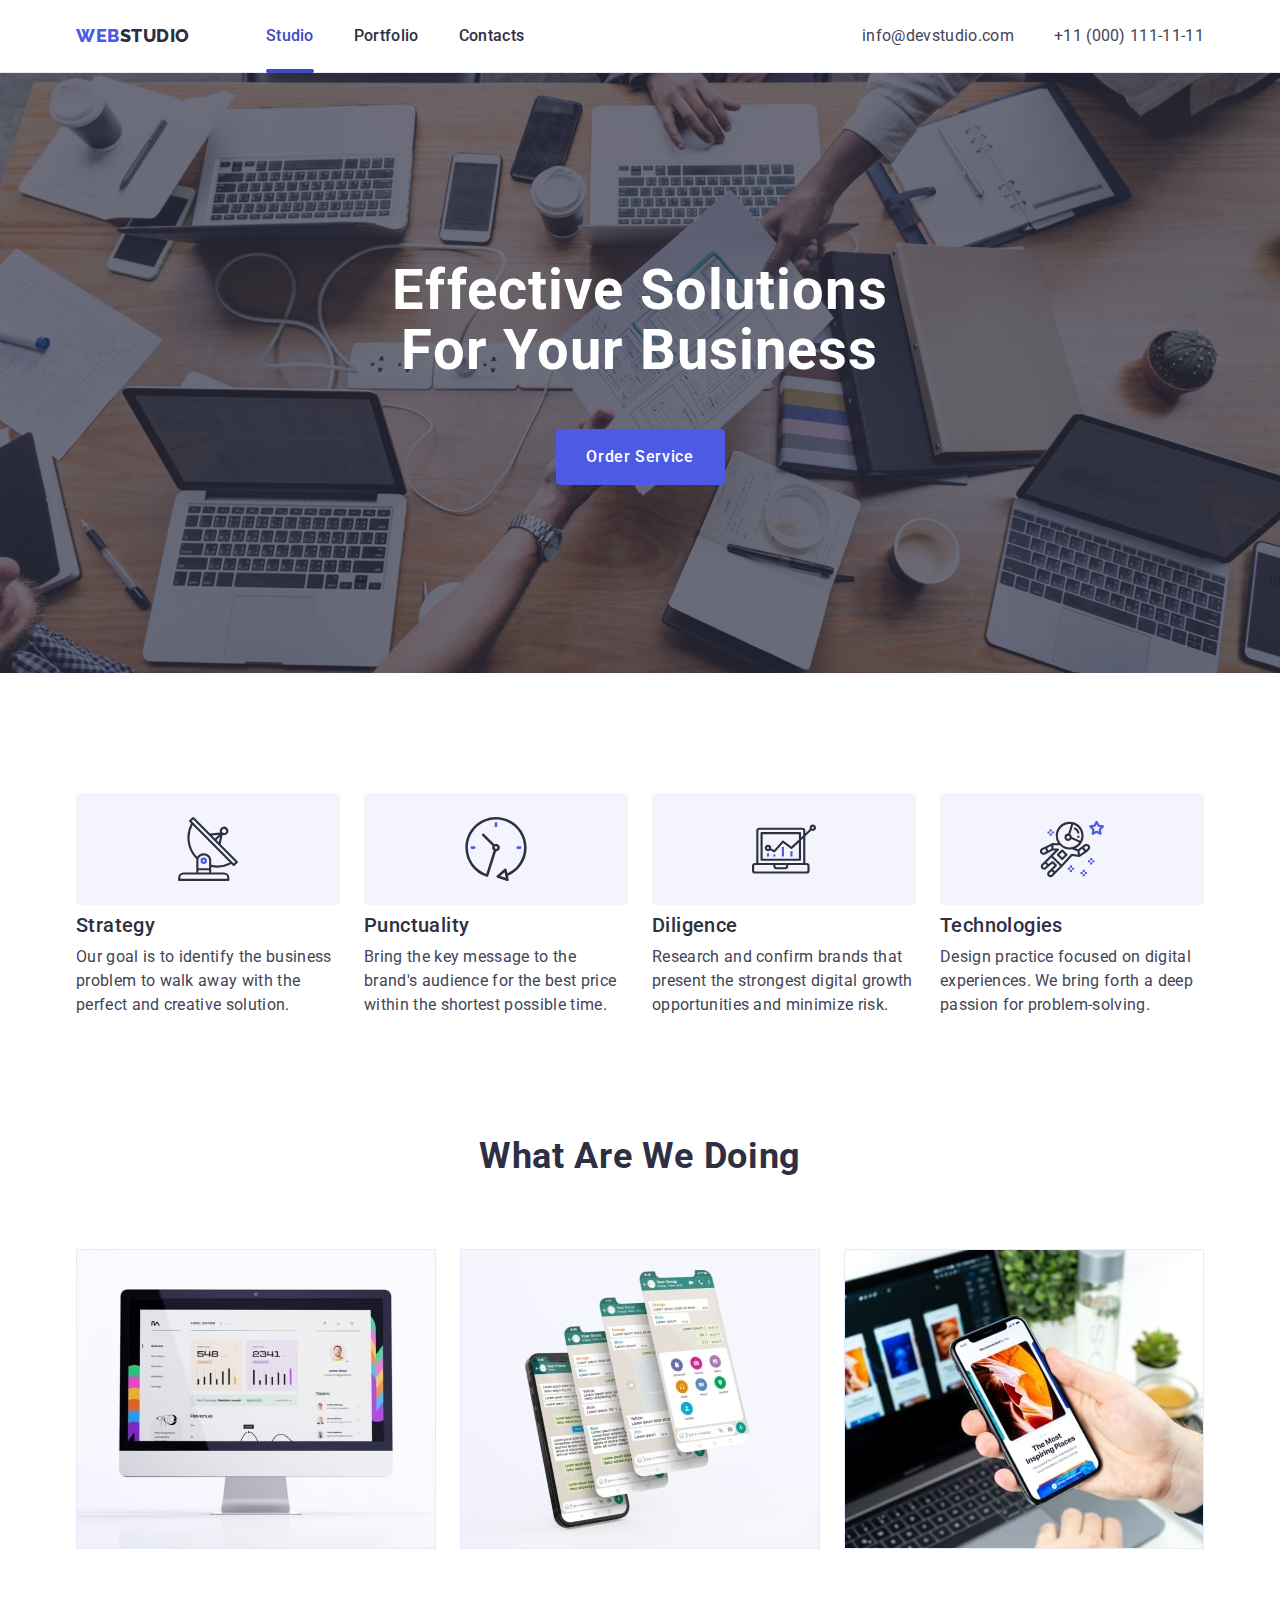
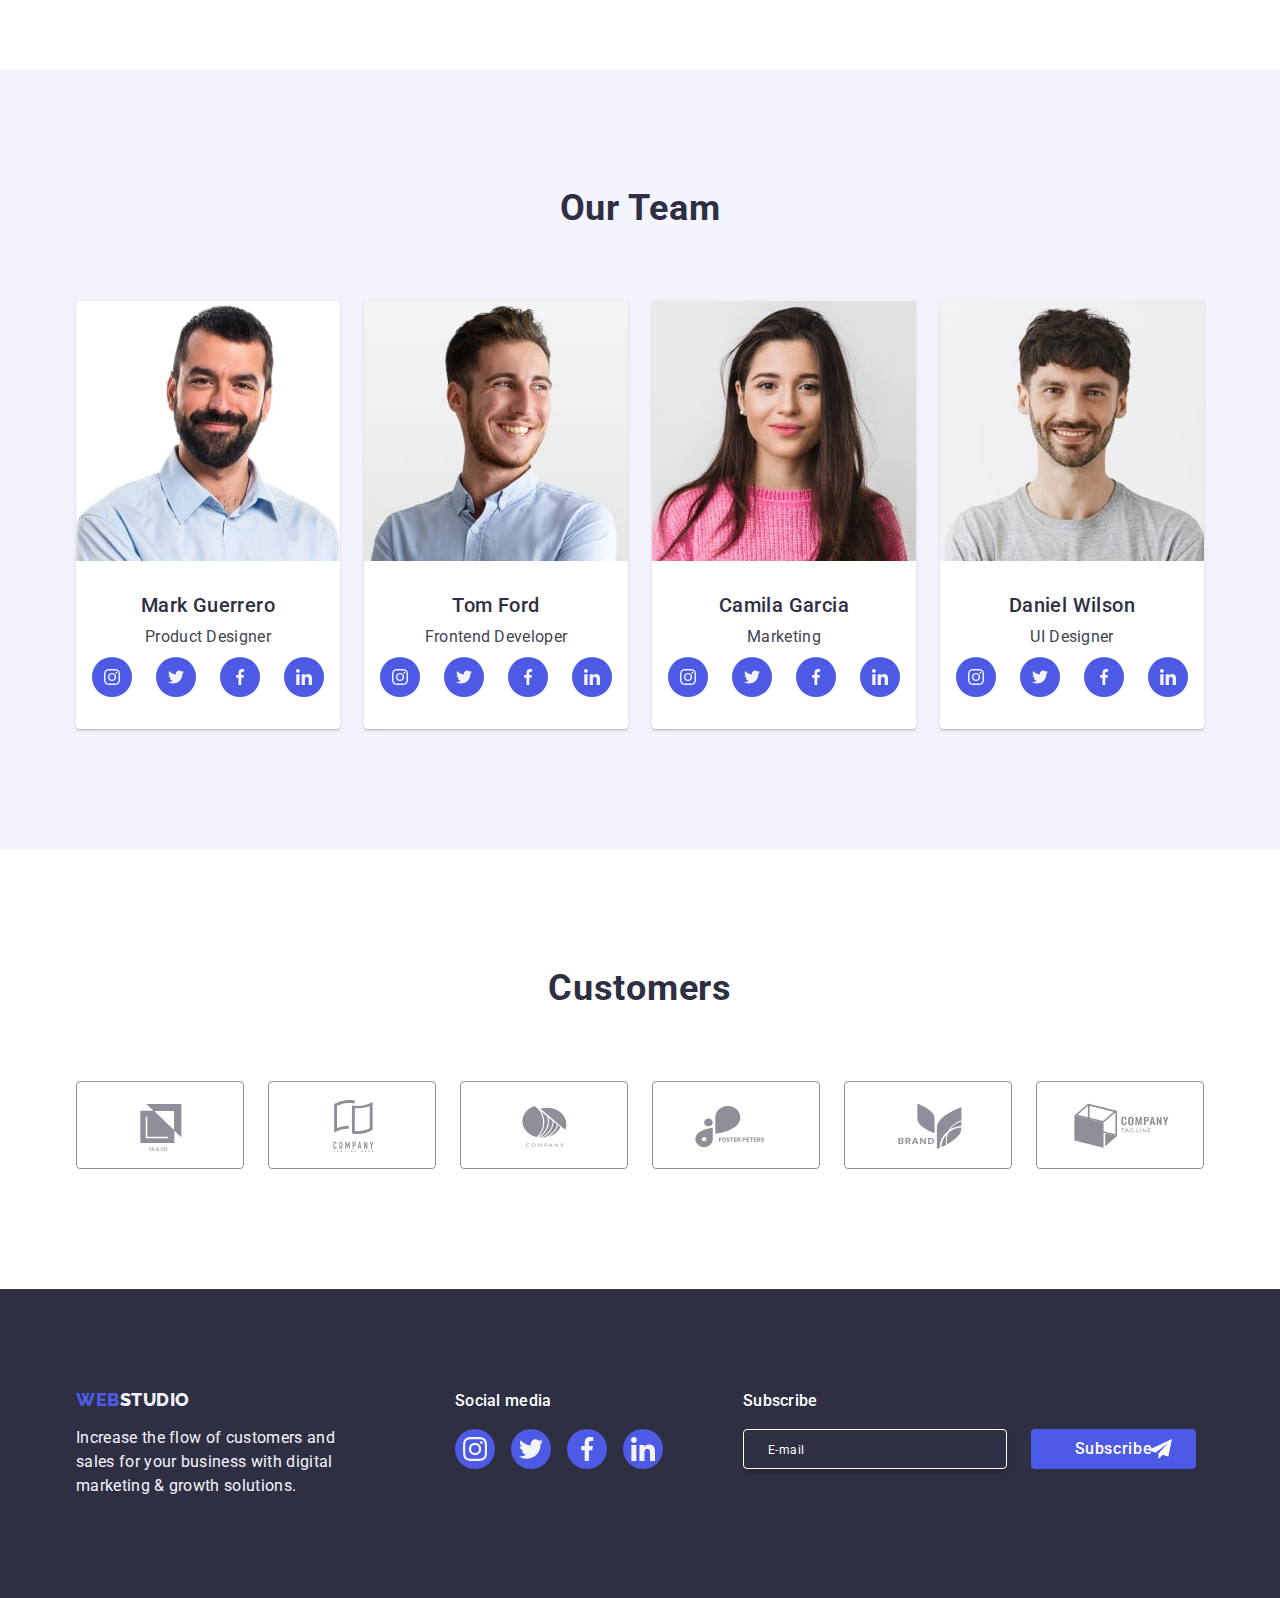
==== index.html @ 4d917d82 "second" ====
<!DOCTYPE html>
<html lang="en">
  <head>
    <meta charset="UTF-8" />
    <meta name="viewport" content="width=device-width, initial-scale=1.0" />
    <title>Document</title>

    <link rel="preconnect" href="https://fonts.googleapis.com" />
    <link rel="preconnect" href="https://fonts.gstatic.com" crossorigin />
    <link
      href="https://fonts.googleapis.com/css2?family=Raleway:wght@700&family=Roboto:wght@400;500;700&display=swap"
      rel="stylesheet"
    />
    <!-- Normalize -->
    <link
      rel="stylesheet"
      href="https://cdn.jsdelivr.net/npm/modern-normalize@2.0.0/modern-normalize.min.css"
    />
    <link rel="stylesheet" href="./css/styles.css" />
  </head>

  <body>
    <header class="header">
      <div class="container direction">
        <nav class="header-navigation">
          <a class="header-logo link" href="./index.html"
            >WEB<span class="syniu">Studio</span></a
          >
          <ul class="header-menu-list list">
            <li class="header-menu-item">
              <a class="active-menu-link link" href="./index.html">Studio</a>
            </li>
            <li class="header-menu-item">
              <a class="header-link link" href="./portfolio.html">Portfolio</a>
            </li>
            <li class="header-menu-item">
              <a class="header-link link" href="">Contacts</a>
            </li>
          </ul>
        </nav>

        <address class="address">
          <ul class="header-soc-list list">
            <li class="header-soc-item">
              <a class="header-soc-link link" href="mailto:info@devstudio.com"
                >info@devstudio.com</a
              >
            </li>
            <li class="header-soc-item">
              <a class="header-soc-link link" href="tel:+110001111111"
                >+11 (000) 111-11-11</a
              >
            </li>
          </ul>
        </address>
      </div>
    </header>

    <main>
      <section class="hero">
        <div class="container">
          <h1 class="hero-title">Effective Solutions for Your Business</h1>
          <button type="button" class="hero-btn" data-modal-open>
            <span class="btn-txt">Order Service</span>
          </button>
        </div>
      </section>

      <section class="project">
        <div class="container">
          <h2 class="visually-hidden">Project</h2>

          <ul class="project-list list">
            <li class="project-item">
              <div class="project-icon-bar">
                <svg class="project-logo" width="64" height="64">
                  <use href="./images/icons.svg#icon-antenna"></use>
                </svg>
              </div>

              <h3 class="project-subtitle">Strategy</h3>
              <p class="project-item-text">
                Our goal is to identify the business problem to walk away with
                the perfect and creative solution.
              </p>
            </li>
            <li class="project-item">
              <div class="project-icon-bar">
                <svg class="project-logo" width="64" height="64">
                  <use href="./images/icons.svg#icon-clock"></use>
                </svg>
              </div>

              <h3 class="project-subtitle">Punctuality</h3>
              <p class="project-item-text">
                Bring the key message to the brand's audience for the best price
                within the shortest possible time.
              </p>
            </li>
            <li class="project-item">
              <div class="project-icon-bar">
                <svg class="project-logo" width="64" height="64">
                  <use href="./images/icons.svg#icon-diagram"></use>
                </svg>
              </div>

              <h3 class="project-subtitle">Diligence</h3>
              <p class="project-item-text">
                Research and confirm brands that present the strongest digital
                growth opportunities and minimize risk.
              </p>
            </li>
            <li class="project-item">
              <div class="project-icon-bar">
                <svg class="project-logo" width="64" height="64">
                  <use href="./images/icons.svg#icon-astronaut"></use>
                </svg>
              </div>

              <h3 class="project-subtitle">Technologies</h3>
              <p class="project-item-text">
                Design practice focused on digital experiences. We bring forth a
                deep passion for problem-solving.
              </p>
            </li>
          </ul>
        </div>
      </section>

      <section class="devices">
        <div class="container">
          <h2 class="dev-title">What are we doing</h2>
          <ul class="dev-list list">
            <li class="dev-photo">
              <img src="./images/computer.jpg" alt="computer" width="360" />
            </li>
            <li class="dev-photo">
              <img
                src="./images/screen-phone.jpg"
                alt="screen-phone"
                width="360"
              />
            </li>
            <li class="dev-photo">
              <img src="./images/phone.jpg" alt="phone" width="360" />
            </li>
          </ul>
        </div>
      </section>

      <section class="team">
        <div class="container">
          <h2 class="team-title">Our Team</h2>
          <ul class="team-list list">
            <li class="team-item">
              <img src="./images/mark.jpg" alt="mark" width="264" />
              <div class="name-job">
                <h3 class="team-subtitle">Mark Guerrero</h3>
                <p class="team-item-text">Product Designer</p>

                <ul class="social-list list">
                  <li class="social-item">
                    <a class="social-link" href="">
                      <svg class="team-icon" width="16" height="16">
                        <use href="./images/icons.svg#icon-instagram"></use>
                      </svg>
                    </a>
                  </li>
                  <li class="social-item">
                    <a class="social-link" href="">
                      <svg class="team-icon" width="16" height="16">
                        <use href="./images/icons.svg#icon-twitter"></use>
                      </svg>
                    </a>
                  </li>
                  <li class="social-item">
                    <a class="social-link" href="">
                      <svg class="team-icon" width="16" height="16">
                        <use href="./images/icons.svg#icon-facebook"></use>
                      </svg>
                    </a>
                  </li>
                  <li class="social-item">
                    <a class="social-link" href="">
                      <svg class="team-icon" width="16" height="16">
                        <use href="./images/icons.svg#icon-linkedin"></use>
                      </svg>
                    </a>
                  </li>
                </ul>
              </div>
            </li>
            <li class="team-item">
              <img src="./images/tom.jpg" alt="tom" width="264" />
              <div class="name-job">
                <h3 class="team-subtitle">Tom Ford</h3>
                <p class="team-item-text">Frontend Developer</p>

                <ul class="social-list list">
                  <li class="social-item">
                    <a class="social-link" href="">
                      <svg class="team-icon" width="16" height="16">
                        <use href="./images/icons.svg#icon-instagram"></use>
                      </svg>
                    </a>
                  </li>
                  <li class="social-item">
                    <a class="social-link" href="">
                      <svg class="team-icon" width="16" height="16">
                        <use href="./images/icons.svg#icon-twitter"></use>
                      </svg>
                    </a>
                  </li>
                  <li class="social-item">
                    <a class="social-link" href="">
                      <svg class="team-icon" width="16" height="16">
                        <use href="./images/icons.svg#icon-facebook"></use>
                      </svg>
                    </a>
                  </li>
                  <li class="social-item">
                    <a class="social-link" href="">
                      <svg class="team-icon" width="16" height="16">
                        <use href="./images/icons.svg#icon-linkedin"></use>
                      </svg>
                    </a>
                  </li>
                </ul>
              </div>
            </li>
            <li class="team-item">
              <img src="./images/camila.jpg" alt="camila" width="264" />
              <div class="name-job">
                <h3 class="team-subtitle">Camila Garcia</h3>
                <p class="team-item-text">Marketing</p>

                <ul class="social-list list">
                  <li class="social-item">
                    <a class="social-link" href="">
                      <svg class="team-icon" width="16" height="16">
                        <use href="./images/icons.svg#icon-instagram"></use>
                      </svg>
                    </a>
                  </li>
                  <li class="social-item">
                    <a class="social-link" href="">
                      <svg class="team-icon" width="16" height="16">
                        <use href="./images/icons.svg#icon-twitter"></use>
                      </svg>
                    </a>
                  </li>
                  <li class="social-item">
                    <a class="social-link" href="">
                      <svg class="team-icon" width="16" height="16">
                        <use href="./images/icons.svg#icon-facebook"></use>
                      </svg>
                    </a>
                  </li>
                  <li class="social-item">
                    <a class="social-link" href="">
                      <svg class="team-icon" width="16" height="16">
                        <use href="./images/icons.svg#icon-linkedin"></use>
                      </svg>
                    </a>
                  </li>
                </ul>
              </div>
            </li>
            <li class="team-item">
              <img src="./images/daniel.jpg" alt="daniel" width="264" />
              <div class="name-job">
                <h3 class="team-subtitle">Daniel Wilson</h3>
                <p class="team-item-text">UI Designer</p>

                <ul class="social-list list">
                  <li class="social-item">
                    <a class="social-link" href="">
                      <svg class="team-icon" width="16" height="16">
                        <use href="./images/icons.svg#icon-instagram"></use>
                      </svg>
                    </a>
                  </li>
                  <li class="social-item">
                    <a class="social-link" href="">
                      <svg class="team-icon" width="16" height="16">
                        <use href="./images/icons.svg#icon-twitter"></use>
                      </svg>
                    </a>
                  </li>
                  <li class="social-item">
                    <a class="social-link" href="">
                      <svg class="team-icon" width="16" height="16">
                        <use href="./images/icons.svg#icon-facebook"></use>
                      </svg>
                    </a>
                  </li>
                  <li class="social-item">
                    <a class="social-link" href="">
                      <svg class="team-icon" width="16" height="16">
                        <use href="./images/icons.svg#icon-linkedin"></use>
                      </svg>
                    </a>
                  </li>
                </ul>
              </div>
            </li>
          </ul>
        </div>
      </section>

      <section class="customers">
        <div class="container">
          <h2 class="customer-title">Customers</h2>
          <ul class="customer-list list">
            <li class="customer-item">
              <a class="customer-link" href="">
                <svg class="cutomer-icon" width="104" height="56">
                  <use href="./images/icons.svg#icon-Logo"></use>
                </svg>
              </a>
            </li>
            <li class="customer-item">
              <a class="customer-link" href="">
                <svg class="cutomer-icon" width="104" height="56">
                  <use href="./images/icons.svg#icon-Logo-1"></use>
                </svg>
              </a>
            </li>
            <li class="customer-item">
              <a class="customer-link" href="">
                <svg class="cutomer-icon" width="104" height="56">
                  <use href="./images/icons.svg#icon-Logo-2"></use>
                </svg>
              </a>
            </li>
            <li class="customer-item">
              <a class="customer-link" href="">
                <svg class="cutomer-icon" width="104" height="56">
                  <use href="./images/icons.svg#icon-Logo-3"></use>
                </svg>
              </a>
            </li>
            <li class="customer-item">
              <a class="customer-link" href="">
                <svg class="cutomer-icon" width="104" height="56">
                  <use href="./images/icons.svg#icon-Logo-4"></use>
                </svg>
              </a>
            </li>
            <li class="customer-item">
              <a class="customer-link" href="">
                <svg class="cutomer-icon" width="104" height="56">
                  <use href="./images/icons.svg#icon-Logo-5"></use>
                </svg>
              </a>
            </li>
          </ul>
        </div>
      </section>
    </main>

    <footer class="footer">
      <div class="container footer-container">
        <div class="footer-logo-container">
          <a class="footer-logo link" href="./portfolio.html">
            WEB<span class="syniu-dva">Studio</span></a
          >
          <p class="footer-text">
            Increase the flow of customers and <br />
            sales for your business with digital <br />
            marketing & growth solutions.
          </p>
        </div>

        <div class="footer-social-container">
          <p class="social-txt">Social media</p>
          <ul class="footer-social list">
            <li class="social-item">
              <a class="footer-social-link" href="">
                <svg class="team-icon" width="24" height="24">
                  <use href="./images/icons.svg#icon-instagram"></use>
                </svg>
              </a>
            </li>
            <li class="social-item">
              <a class="footer-social-link" href="">
                <svg class="team-icon" width="24" height="24">
                  <use href="./images/icons.svg#icon-twitter"></use>
                </svg>
              </a>
            </li>
            <li class="social-item">
              <a class="footer-social-link" href="">
                <svg class="team-icon" width="24" height="24">
                  <use href="./images/icons.svg#icon-facebook"></use>
                </svg>
              </a>
            </li>
            <li class="social-item">
              <a class="footer-social-link" href="">
                <svg class="team-icon" width="24" height="24">
                  <use href="./images/icons.svg#icon-linkedin"></use>
                </svg>
              </a>
            </li>
          </ul>
        </div>

        <div class="footer-form-container">
          <p class="social-txt">Subscribe</p>
          <form class="footer-form">
            <label class="footer-label" aria-label="footer-email-input">
              <input
                class="footer-input"
                type="email"
                name="footer-email"
                placeholder="E-mail"
              />
            </label>
            <div class="footer-button-area">
              <button class="footer-input-btn btn" type="submit">
                Subscribe
              </button>
              <svg class="footer-input-icon" width="24" height="24">
                <use href="./images/icons.svg#icon-message"></use>
              </svg>
            </div>
          </form>
        </div>
      </div>
    </footer>

    <div class="modal-container is-hidden" data-modal>
      <div class="modal-window">
        <p class="modal-title">Leave your contacts and we will call you back</p>

        <form class="modal-form" action="">
          <label class="modal-label" for="user-name">Name</label>
          <div class="modal-input-wrap">
            <input
              type="text"
              name="user-name"
              class="modal-input"
              id="user-name"
              required
            />
            <svg class="modal-input-icon" width="18" height="18">
              <use href="./images/icons.svg#icon-person-input"></use>
            </svg>
          </div>
          <label class="modal-label" for="user-phone">Phone</label>
          <div class="modal-input-wrap">
            <input
              type="tel"
              name="user-phone"
              class="modal-input"
              id="user-phone"
              required
            />
            <svg class="modal-input-icon" width="18" height="18">
              <use href="./images/icons.svg#icon-phone-input"></use>
            </svg>
          </div>
          <label class="modal-label" for="user-email">Email</label>
          <div class="modal-input-wrap">
            <input
              type="email"
              name="user-email"
              class="modal-input"
              id="user-email"
              required
            />
            <svg class="modal-input-icon" width="18" height="18">
              <use href="./images/icons.svg#icon-email-input"></use>
            </svg>
          </div>
          <label class="modal-label" for="user-comment">Comment</label>
          <textarea
            class="modal-txtarea"
            name="user-comment"
            id="user-comment"
            placeholder="Text input"
          ></textarea>

          <div class="modal-div">
            <input
              class="modal-check visually-hidden"
              type="checkbox"
              id="policy"
              name="policy"
              value="true"
            />
            <label class="modal-check-txt" for="policy">
              <span>
                <svg class="check-icon" width="10" height="8">
                  <use href="./images/icons.svg#icon-check"></use>
                </svg>
              </span>
              I accept the terms and conditions of the
              <a class="modal-check-link" href="">Privacy Policy</a></label
            >
          </div>
          <button type="submit" class="form-btn">Send</button>
        </form>

        <button class="modal-button" type="button" data-modal-close>
          <svg class="modal-svg" width="8" height="8">
            <use href="./images/icons.svg#icon-close-black"></use>
          </svg>
        </button>
      </div>
    </div>

    <script src="./js/modal.js"></script>
  </body>
</html>
---- css/styles.css ----
/**
  |============================
  | Variables
  |============================
*/
:root {
    /* Fonts */
    --primary-font: 'Raleway', sans-serif;
    --secondary-font: 'Roboto', sans-serif;
    /* Colors */

    /* --main-cl-60: rgba(17, 17, 17, 0.6);
    --main-cl-70: rgba(17, 17, 17, 0.7);
    --white-cl-70: rgba(255, 255, 255, 0.7); */

    --main-cl: #434455;
    --white-cl: #FFFFFF;
    --white-cl-dark: #F4F4FD;
    --border-cl: #e7e9fc;
    --blue-cl: #404BBF;
    --blue-cl-light: #4d5ae5;
    --gray-cl: #2e2f42;
}

/* ------------RESET------------- */

body {
    font-family: var(--primary-font);
    font-family: var(--secondary-font);
    color: var(--main-cl);
    background-color: var(--light-cl);
}

button {
    /* font-family: inherit; */
    cursor: pointer;
}

.btn {
    color: var(--white-cl);
    background-color: var(--blue-cl-light);
    transition: color 300ms linear, background-color 300ms linear;
}

.btn:hover,
.btn:focus {
    color: var(--blue-cl-light);
    background-color: var(--white-cl);
}

img {
    display: block;
}

footer {
    display: block;
}

.link {
    text-decoration: none;
    color: currentColor;
}

.list {
    list-style-type: none;
}

.visually-hidden {
    position: absolute;
    width: 1px;
    height: 1px;
    margin: -1px;
    border: 0;
    padding: 0;

    white-space: nowrap;
    clip-path: inset(100%);
    clip: rect(0 0 0 0);
    overflow: hidden;
}

h1,
h2,
h3,
h4,
h5,
h6,
p {
    margin-top: 0;
    margin-bottom: 0;
}

ul,
ol {
    padding-left: 0;
    margin-top: 0;
    margin-bottom: 0;
}

/* ------------RESET END------------- */

/* ==============
COMPONENT STYLES
   ============== */

.container {
    width: 1158px;
    padding: 0 15px;
    margin: 0 auto;
}

.direction {
    display: flex;
    justify-content: space-between;
}

/* ------------HEADER------------- */

.header {
    border-bottom: 1px solid var(--border-cl);
    box-shadow: 0px 2px 1px rgba(46, 47, 66, 0.08),
        0px 1px 1px rgba(46, 47, 66, 0.16),
        0px 1px 6px rgba(46, 47, 66, 0.08);
}

.header-navigation {
    display: flex;
    align-items: center;
}

.header-logo {
    font-family: "Raleway", sans-serif;
    color: var(--blue-cl-light);
    font-size: 18px;
    font-weight: 800;
    line-height: 1.17;
    text-transform: uppercase;
    letter-spacing: 0.03em;
    margin-right: 76px;
}

.header-menu-list {
    display: flex;
    gap: 40px;
}

.header-soc-list {
    display: flex;
    gap: 40px;
}

.header-menu-item {
    display: flex;
}

.syniu {
    color: var(--gray-cl);
}

.header-link {
    color: var(--gray-cl);
    font-size: 16px;
    font-weight: 500;
    line-height: 150%;
    /* 24/16 */
    letter-spacing: 0.02em;
}

.header-soc-link {
    color: var(--main-cl);
    font-size: 16px;
    font-weight: 400;
    line-height: 150%;
    /* 24/16 */
    letter-spacing: 0.02em;
    color: 250ms cubic-bezier(0.4, 0, 0.2, 1);
}

.header-link:first-child {
    color: var(--gray-cl);
    font-size: 16px;
    font-weight: 500;
    line-height: 150%;
    /* 24/16 */
    letter-spacing: 0.02em;
    padding: 24px 0;
    transition: color 250ms cubic-bezier(0.4, 0, 0.2, 1);
}

.header-soc-link:first-child {
    display: block;
    color: var(--main-cl);
    font-size: 16px;
    font-weight: 400;
    line-height: 150%;
    /* 24/16 */
    letter-spacing: 0.02em;
    padding: 24px 0;
    transition: color 250ms cubic-bezier(0.4, 0, 0.2, 1);
}

.header-soc-link:first-child:hover {
    color: var(--blue-cl);
}

.header-soc-link:first-child:focus {
    color: var(--blue-cl);
}

.header-link:first-child:hover {
    color: var(--blue-cl);
}

.header-link:first-child:focus {
    color: var(--blue-cl);
}

.address {
    font-style: normal;
}

/* ------------HERO------------- */
.hero {
    background-image: linear-gradient(rgba(46, 47, 66, 0.7), rgba(46, 47, 66, 0.7)), url("../images/people-office.jpg");
    background-repeat: no-repeat;
    margin: 0 auto;
    max-width: 1440px;
    background-position: center;
    background-size: cover;
    height: 600px;
    flex-shrink: 0;
    padding: 188px 0;
}

.hero-title {
    color: var(--white-cl);
    font-size: 56px;
    font-weight: 700;
    line-height: 107.142857%;
    /* 60/56 */
    letter-spacing: 0.02em;
    text-transform: capitalize;
    text-align: center;
    max-width: 496px;
    margin-bottom: 48px;
    margin-left: auto;
    margin-right: auto;
}

.hero-btn {
    display: block;
    font-family: "Roboto", sans-serif;
    font-weight: 500;
    font-size: 16px;
    line-height: 1.5;
    letter-spacing: 0.04em;
    color: var(--white-cl);
    background-color: var(--blue-cl-light);
    cursor: pointer;
    min-width: 169px;
    height: 56px;
    border: none;
    border-radius: 4px;
    margin-left: auto;
    margin-right: auto;
    margin: 0 auto;
    transition: background-color 250ms cubic-bezier(0.4, 0, 0.2, 1);
}

.hero-btn:hover {
    background-color: var(--blue-cl);
}

.hero-btn:focus {
    background-color: var(--blue-cl);
}

.btn-txt {
    color: var(--white-cl);
    font-size: 16px;
    font-weight: 500;
    line-height: 150%;
    letter-spacing: 0.04em;
}

/* ------------PROJECT------------- */

.project {
    padding-bottom: 120px;
    padding: 120px 0;
}

.project-list {
    display: flex;
    gap: 24px;
}

.project-item {
    width: calc((100% - 72px) / 4);
}

.project-subtitle {
    color: var(--gray-cl);
    font-size: 20px;
    font-weight: 500;
    line-height: 120%;
    letter-spacing: 0.02em;
    text-transform: capitalize;
    margin-bottom: 8px;
}

.project-item-text {
    color: var(--main-cl);
    font-size: 16px;
    font-weight: 400;
    line-height: 150%;
    letter-spacing: 0.02em;
}

/* ============
===ICONS PROJECT
=============== */

.project-logo {
    display: flex;
    flex-shrink: 0;
}

.project-icon-bar {
    display: flex;
    align-items: center;
    justify-content: center;
    padding: 24px 0;
    width: 264px;
    flex-shrink: 0;
    border-radius: 4px;
    background: var(--cloud, #F4F4FD);
    margin-bottom: 8px;
}

/* ------------DEVICES------------- */

.devices {
    padding-bottom: 120px;
}

.dev-title {
    color: var(--gray-cl);
    font-size: 36px;
    font-weight: 700;
    line-height: 111.111111%;
    /* 40/36 */
    letter-spacing: 0.02em;
    text-transform: capitalize;
    text-align: center;
    margin-bottom: 72px;
}

.dev-list {
    display: flex;
    gap: 24px;
}

.dev-photo {
    width: calc((100% - 48px) / 3);
}

/* ------------TEAM------------- */


.team {
    background-color: var(--white-cl-dark);
    padding: 120px 0;
}

.team-title {
    color: var(--gray-cl);
    font-size: 36px;
    font-weight: 700;
    line-height: 111.111111%;
    letter-spacing: 0.02em;
    text-transform: capitalize;
    text-align: center;
    margin-bottom: 72px;
}

.team-list {
    display: flex;
    gap: 24px;
}

.team-item {
    background-color: var(--white-cl);
    width: calc((100% - 72px) / 4);
    border-radius: 0px 0px 4px 4px;
    box-shadow: 0px 2px 1px 0px rgba(46, 47, 66, 0.08),
        0px 1px 1px 0px rgba(46, 47, 66, 0.16),
        0px 1px 6px 0px rgba(46, 47, 66, 0.08);
}

.team-subtitle {
    color: var(--gray-cl);
    font-size: 20px;
    font-weight: 500;
    line-height: 120%;
    letter-spacing: 0.02em;
    text-transform: capitalize;
    text-align: center;
    margin-bottom: 8px;
}

.team-item-text {
    color: var(--main-cl);
    font-size: 16px;
    font-weight: 400;
    line-height: 150%;
    letter-spacing: 0.02em;
    text-align: center;
    margin-bottom: 8px;
}

.name-job {
    padding: 32px 0;
}

/* ================
===ICONS
=================== */

.social-list {
    display: flex;
    justify-content: center;
    align-items: center;
    gap: 24px;
}

.social-item {
    width: 40px;
    height: 40px;
    flex-shrink: 0;
}

.social-item:first-child {
    transition: background-color 250ms cubic-bezier(0.4, 0, 0.2, 1);
}

.team-icon {
    fill: #f4f4fd;
    flex-shrink: 0;
}

.social-link {
    display: flex;
    align-items: center;
    justify-content: center;
    width: 100%;
    height: 100%;
    background-color: var(--iris, #4D5AE5);
    border-radius: 50%;
    transition: background-color 250ms cubic-bezier(0.4, 0, 0.2, 1);
}

.social-link:hover {
    background-color: #404bbf;
}

.social-link:focus {
    background-color: #404bbf;
}

/* ------------CUSTOMERS------------- */
.customers {
    padding: 120px 0;
}

.customer-title {
    color: var(--gray-cl);
    font-size: 36px;
    font-weight: 700;
    line-height: 111.111111%;
    /* 40/36 */
    letter-spacing: 0.02em;
    text-transform: capitalize;
    text-align: center;
    margin-bottom: 72px;
}

.customer-list {
    display: flex;
    gap: 24px;
}

.customer-item {
    width: calc((100% - 120px) / 6);
    height: 88px;
    flex-shrink: 0;
}

.cutomer-icon {
    fill: currentColor;
}

.customer-link {
    display: flex;
    align-items: center;
    justify-content: center;
    color: #8e8f99;
    width: 100%;
    height: 100%;
    border: 1px solid #8e8f99;
    border-radius: 4px;
}

.customer-link:hover {
    border-color: #404bbf;
    color: #404bbf;
}

.customer-link:focus {
    border-color: #404bbf;
    color: #404bbf;
}

.customer-link:first-child {
    transition: border-color 250ms cubic-bezier(0.4, 0, 0.2, 1),
        color 250ms cubic-bezier(0.4, 0, 0.2, 1);
}

/* ------------FOOTER------------- */
.footer {
    background-color: var(--gray-cl);
    font-family: 'Raleway', sans-serif;
    padding: 100px 0;
}

.footer-text {
    font-family: 'Roboto', sans-serif;
    color: var(--white-cl-dark);
    font-size: 16px;
    font-weight: 400;
    line-height: 1.5;
    letter-spacing: 0.02em;
}

.footer-logo {
    display: inline-block;
    font-family: "Raleway", sans-serif;
    color: var(--blue-cl-light);
    font-size: 18px;
    font-weight: 800;
    line-height: 1.17;
    letter-spacing: 0.03em;
    text-transform: uppercase;
    margin-bottom: 16px;
}

.syniu-dva {
    display: inline-block;
    color: var(--white-cl-dark);
}

.footer-container {
    display: flex;
    align-items: baseline;
}

.footer-logo-container {
    margin-right: 120px;

}

.footer-social-container {
    margin-right: 80px;
}

.footer-social {
    display: flex;
    justify-content: center;
    align-items: center;
    gap: 16px;
}

.footer-social-link {
    display: flex;
    align-items: center;
    justify-content: center;
    width: 100%;
    height: 100%;
    background-color: var(--iris, #4D5AE5);
    border-radius: 50%;
    transition: background-color 250ms cubic-bezier(0.4, 0, 0.2, 1);
}

.footer-social-link:hover {
    background-color: #31d0aa;
}

.footer-social-link:focus {
    background-color: #31d0aa;
}

.social-txt {
    font-family: Roboto;
    font-weight: 500;
    font-size: 16px;
    line-height: 1.5;
    letter-spacing: 0.02em;
    color: var(--white-cl);
    margin-bottom: 16px;
}

.footer-form-container {
    display: block;
    justify-content: space-between;
    align-items: center;
}

.footer-form {
    display: flex;
}

.footer-label {
    margin-right: 24px;
}

.footer-input {
    color: var(--white, #FFF);
    width: 264px;
    height: 40px;
    flex-shrink: 0;
    padding: 0 24px;
    border-radius: 4px;
    border: 1px solid var(--white, #FFF);
    box-shadow: 0px 4px 4px 0px rgba(0, 0, 0, 0.15);
    background: transparent;
}

.footer-input::placeholder {
    color: var(--white, #FFF);
    font-family: Roboto;
    font-size: 12px;
    font-style: normal;
    font-weight: 400;
    line-height: 24px;
    /* 200% */
    letter-spacing: 0.48px;
}

.footer-input-btn {
    display: inline-flex;
    box-sizing: content-box;
    min-width: 117px;
    height: 24px;
    padding: 8px 24px;
    justify-content: center;
    align-items: center;
    gap: 16px;
    border: none;
    border-radius: 4px;
    background: var(--iris, #4D5AE5);
    color: var(--white, #FFF);
    text-align: center;
    font-family: Roboto;
    font-size: 16px;
    font-style: normal;
    font-weight: 500;
    line-height: 24px;
    letter-spacing: 0.64px;
}

.footer-button-area {
    position: relative;
}

.footer-input-icon {
    fill: var(--white-cl);
    position: absolute;
    top: 50%;
    right: 24px;
    transform: translateY(-50%);
    transition: fill 200ms ease;
}

/* ------------MODAL------------- */

.modal-container {
    position: fixed;
    top: 0;
    left: 0;
    width: 100%;
    height: 100%;
    background-color: rgba(46, 47, 66, 0.4);
    transition: opacity 250ms cubic-bezier(0.4, 0, 0.2, 1), visibility 250ms cubic-bezier(0.4, 0, 0.2, 1);
}

.is-hidden {
    opacity: 0;
    visibility: hidden;
    pointer-events: none;
}

.modal-window {
    position: absolute;
    top: 50%;
    left: 50%;
    transform: translate(-50%, -50%) scale(1);
    width: 408px;
    min-height: 584px;
    background: #fcfcfc;
    box-shadow: 0px 1px 1px rgba(0, 0, 0, 0.14),
        0px 1px 3px rgba(0, 0, 0, 0.12),
        0px 2px 1px rgba(0, 0, 0, 0.2);
    border-radius: 4px;
    transition: transform 250ms cubic-bezier(0.4, 0, 0.2, 1);
    padding: 0 24px;
}

.modal-button {
    display: flex;
    position: absolute;
    align-items: center;
    justify-content: center;
    top: 24px;
    right: 24px;
    width: 24px;
    height: 24px;
    border-radius: 50%;
    background-color: #e7e9fc;
    border: 1px solid rgba(0, 0, 0, 0.1);
    padding: 0;
    cursor: pointer;
    transition: background-color 250ms cubic-bezier(0.4, 0, 0.2, 1), border 250ms cubic-bezier(0.4, 0, 0.2, 1);
}

.modal-button:hover {
    background-color: #404bbf;
    border: none;
    fill: #ffffff;
}

.modal-button:focus {
    background-color: #404bbf;
    border: none;
    fill: #ffffff;
}

.modal-svg {
    transition: fill 250ms cubic-bezier(0.4, 0, 0.2, 1);
}

.modal-title {
    color: var(--navyblue, #2E2F42);
    text-align: center;
    /* Body Medium */
    font-family: Roboto;
    font-size: 16px;
    font-style: normal;
    font-weight: 500;
    line-height: 24px;
    /* 150% */
    letter-spacing: 0.32px;
    padding-top: 72px;
    margin-bottom: 16px;
}

.modal-div {
    margin-bottom: 24px;
}

.modal-form {}

.modal-txtarea {
    width: 360px;
    height: 120px;
    flex-shrink: 0;
    border-radius: 4px;
    border: 1px solid var(--navyblue-modal, rgba(46, 47, 66, 0.40));
    background-color: transparent;
    margin-bottom: 8px;
    padding: 8px 16px;
    outline: transparent;
    transition: border-color 200ms ease;
    resize: none;
}

.modal-txtarea::placeholder {
    color: var(--navyblue-modal, rgba(46, 47, 66, 0.40));

    /* Small Text */
    font-family: Roboto;
    font-size: 12px;
    font-style: normal;
    font-weight: 400;
    line-height: 14px;
    /* 116.667% */
    letter-spacing: 0.48px;
}

.modal-txtarea:focus {
    border-color: #4D5AE5;
}

.modal-input {
    width: 360px;
    height: 40px;
    flex-shrink: 0;
    border-radius: 4px;
    border: 1px solid var(--navyblue-modal, rgba(46, 47, 66, 0.40));
    background-color: transparent;
    margin-bottom: 8px;
    padding-left: 38px;
    padding-right: 16px;
    outline: transparent;
    transition: border-color 200ms ease;
}

.modal-input:focus {
    border-color: #4D5AE5;
}

.modal-input:focus+.modal-input-icon {
    fill: #4D5AE5;
}

.form-btn {}

.modal-label {
    display: inline-block;
    color: var(--lightslate, #8E8F99);
    /* Small Text */
    font-family: Roboto;
    font-size: 12px;
    font-style: normal;
    font-weight: 400;
    line-height: 14px;
    /* 116.667% */
    letter-spacing: 0.48px;
    margin-bottom: 4px;
}

.modal-span {}

.modal-input-icon {
    fill: #2E2F42;
    position: absolute;
    left: 16px;
    top: 50%;
    transform: translateY(-70%);
    transition: fill 200ms ease;
}

.modal-input-wrap {
    position: relative;
}

.modal-check-txt {
    display: flex;
    align-items: center;
    color: var(--lightslate, #8E8F99);
    /* Small Text */
    font-family: Roboto;
    font-size: 12px;
    font-style: normal;
    font-weight: 400;
    line-height: 14px;
    /* 116.667% */
    letter-spacing: 0.48px;
}

.modal-check-txt span {
    width: 16px;
    height: 16px;
    margin-right: 8px;
    border-radius: 1px;
    border: 1px solid rgba(46, 47, 66, 0.40);
    display: flex;
    align-items: center;
    justify-content: center;
    fill: transparent;

}

.modal-check:checked+.modal-check-txt span {
    background-color: #404BBF;
    border: none;
    fill: white;
    transition-duration: 300ms;
}

.modal-check:focus+.modal-check-txt span {
    border-color: #404BBF;
}

.modal-check-link {
    color: var(--iris, #4D5AE5);

    /* Link Text */
    font-family: Roboto;
    font-size: 12px;
    font-style: normal;
    font-weight: 400;
    line-height: 16px;
    letter-spacing: 0.48px;
    text-decoration-line: underline;
}



/* ------------Portfolio------------- */
.active-menu-link {
    position: relative;
    color: #404bbf;
    font-size: 16px;
    font-weight: 500;
    line-height: 150%;
    /* 24/16 */
    letter-spacing: 0.02em;
}

.active-menu-link:first-child {
    color: #404bbf;
    font-size: 16px;
    font-weight: 500;
    line-height: 150%;
    /* 24/16 */
    letter-spacing: 0.02em;
    padding: 24px 0;
    transition: color 250ms cubic-bezier(0.4, 0, 0.2, 1);
}

.active-menu-link:first-child:hover {
    color: var(--gray-cl);
}

.active-menu-link:first-child:focus {
    color: var(--gray-cl);
}

.active-menu-link::after {
    width: 100%;
    content: '';
    position: absolute;
    left: 0;
    bottom: -1px;
    height: 4px;
    background-color: #404bbf;
    border-radius: 2px;
}

.portfolio {
    padding-top: 96px;
    padding-bottom: 120px;
}

.portfolio-list {
    display: flex;
    justify-content: center;
    gap: 24px;
    margin-bottom: 72px;
    padding: 12px 24px;
    /* border: 1px solid var(--border-cl); */
}

.portfolio-items {
    display: flex;
    flex-wrap: wrap;
    column-gap: 24px;
    row-gap: 48px;
}

.sell-item {
    width: calc((100% - 48px) / 3);
}

.btn-buttons {
    font-family: "Roboto", sans-serif;
    cursor: pointer;
    font-weight: 500;
    font-size: 16px;
    line-height: 1.5;
    letter-spacing: 0.04em;
    color: var(--blue-cl-light);
    background-color: var(--white-cl-dark);
    border-radius: 4px;
    padding: 12px 24px;
    border: 1px solid var(--border-cl);
}

.btn-buttons:first-child {
    transition: color 250ms cubic-bezier(0.4, 0, 0.2, 1),
        background-color 250ms cubic-bezier(0.4, 0, 0.2, 1),
        border-color 250ms cubic-bezier(0.4, 0, 0.2, 1),
        box-shadow 250ms cubic-bezier(0.4, 0, 0.2, 1);
}

.btn-buttons:hover {
    color: var(--white-cl);
    background-color: var(--blue-cl);
    border: 1px solid transparent;
    box-shadow: 0px 3px 1px rgba(0, 0, 0, 0.1),
        0px 2px 1px rgba(0, 0, 0, 0.08),
        0px 2px 2px rgba(0, 0, 0, 0.12);
}

.btn-buttons:focus {
    color: var(--white-cl);
    background-color: var(--blue-cl);
    border: 1px solid transparent;
    box-shadow: 0px 3px 1px rgba(0, 0, 0, 0.1),
        0px 2px 1px rgba(0, 0, 0, 0.08),
        0px 2px 2px rgba(0, 0, 0, 0.12);
}

.sell-item-link {
    display: block;
}

.sell-item-link:first-child {
    transition: box-shadow 250ms cubic-bezier(0.4, 0, 0.2, 1);
}

.sell-item-link:hover {
    box-shadow: 0px 1px 6px rgba(46, 47, 66, 0.08),
        0px 1px 1px rgba(46, 47, 66, 0.16),
        0px 2px 1px rgba(46, 47, 66, 0.08);
    transform: translateY(0%);
}

.sell-item-link:focus {
    box-shadow: 0px 1px 6px rgba(46, 47, 66, 0.08),
        0px 1px 1px rgba(46, 47, 66, 0.16),
        0px 2px 1px rgba(46, 47, 66, 0.08);
    transform: translateY(0%);
}

.sell-subtitle {
    font-weight: 500;
    font-size: 20px;
    line-height: 1.2;
    letter-spacing: 0.02em;
    color: var(--gray-cl);
    margin-bottom: 8px;
}

.sell-item-text {
    font-size: 16px;
    line-height: 1.5;
    letter-spacing: 0.02em;
    color: var(--main-cl);
}

.sell-container {
    padding: 32px 16px;
    border: 1px solid var(--border-cl);
    border-top: none;
}

.sell-paragraph {
    position: absolute;
    top: 0;
    font-size: 16px;
    line-height: 1.5;
    letter-spacing: 0.02em;
    color: #f4f4fd;
    padding: 40px 32px;
    background-color: #4d5ae5;
    height: 100%;
    width: 100%;
    transform: translateY(100%);
    transition: transform 250ms cubic-bezier(0.4, 0, 0.2, 1);
}

.sell-item-link:hover .sell-paragraph {
    transform: translateY(0%);
}

.sell-item-link:focus .sell-paragraph {
    transform: translateY(0%);
}

.sell-container-two {
    position: relative;
    overflow: hidden;
}
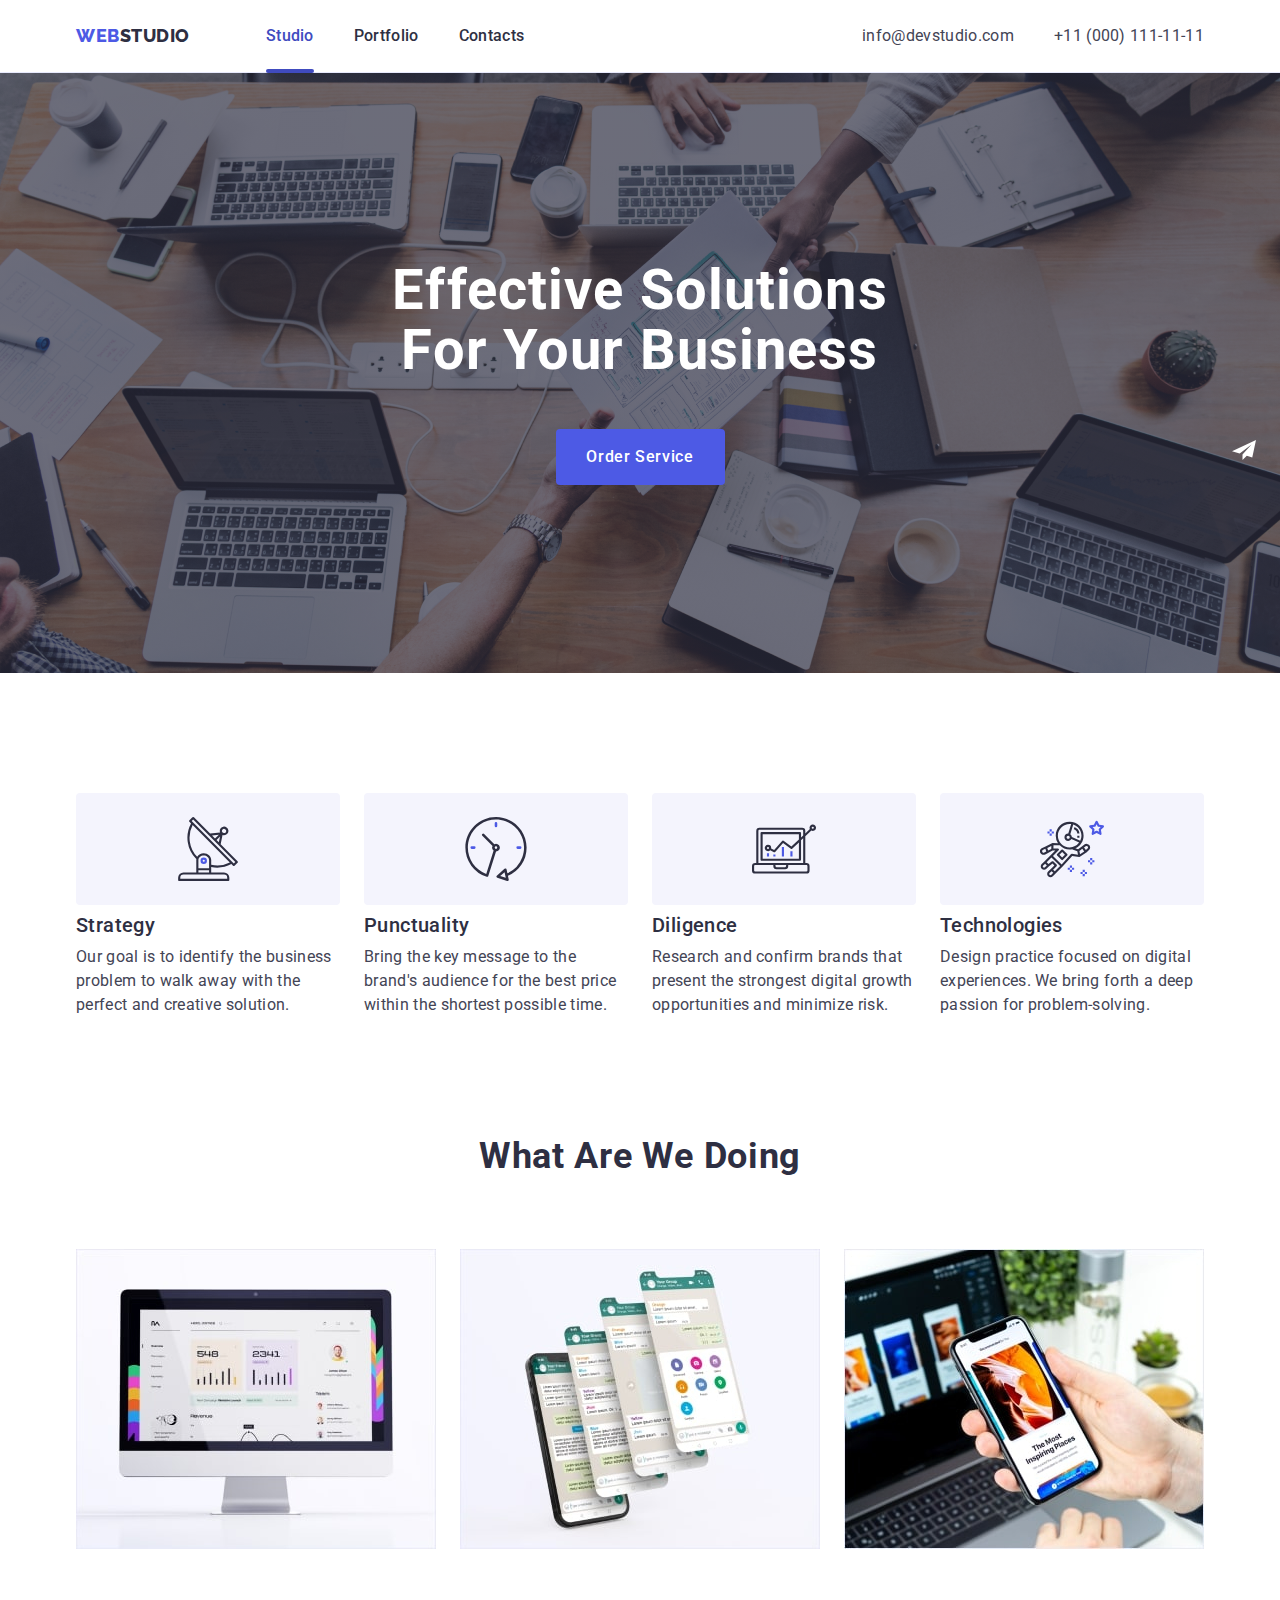
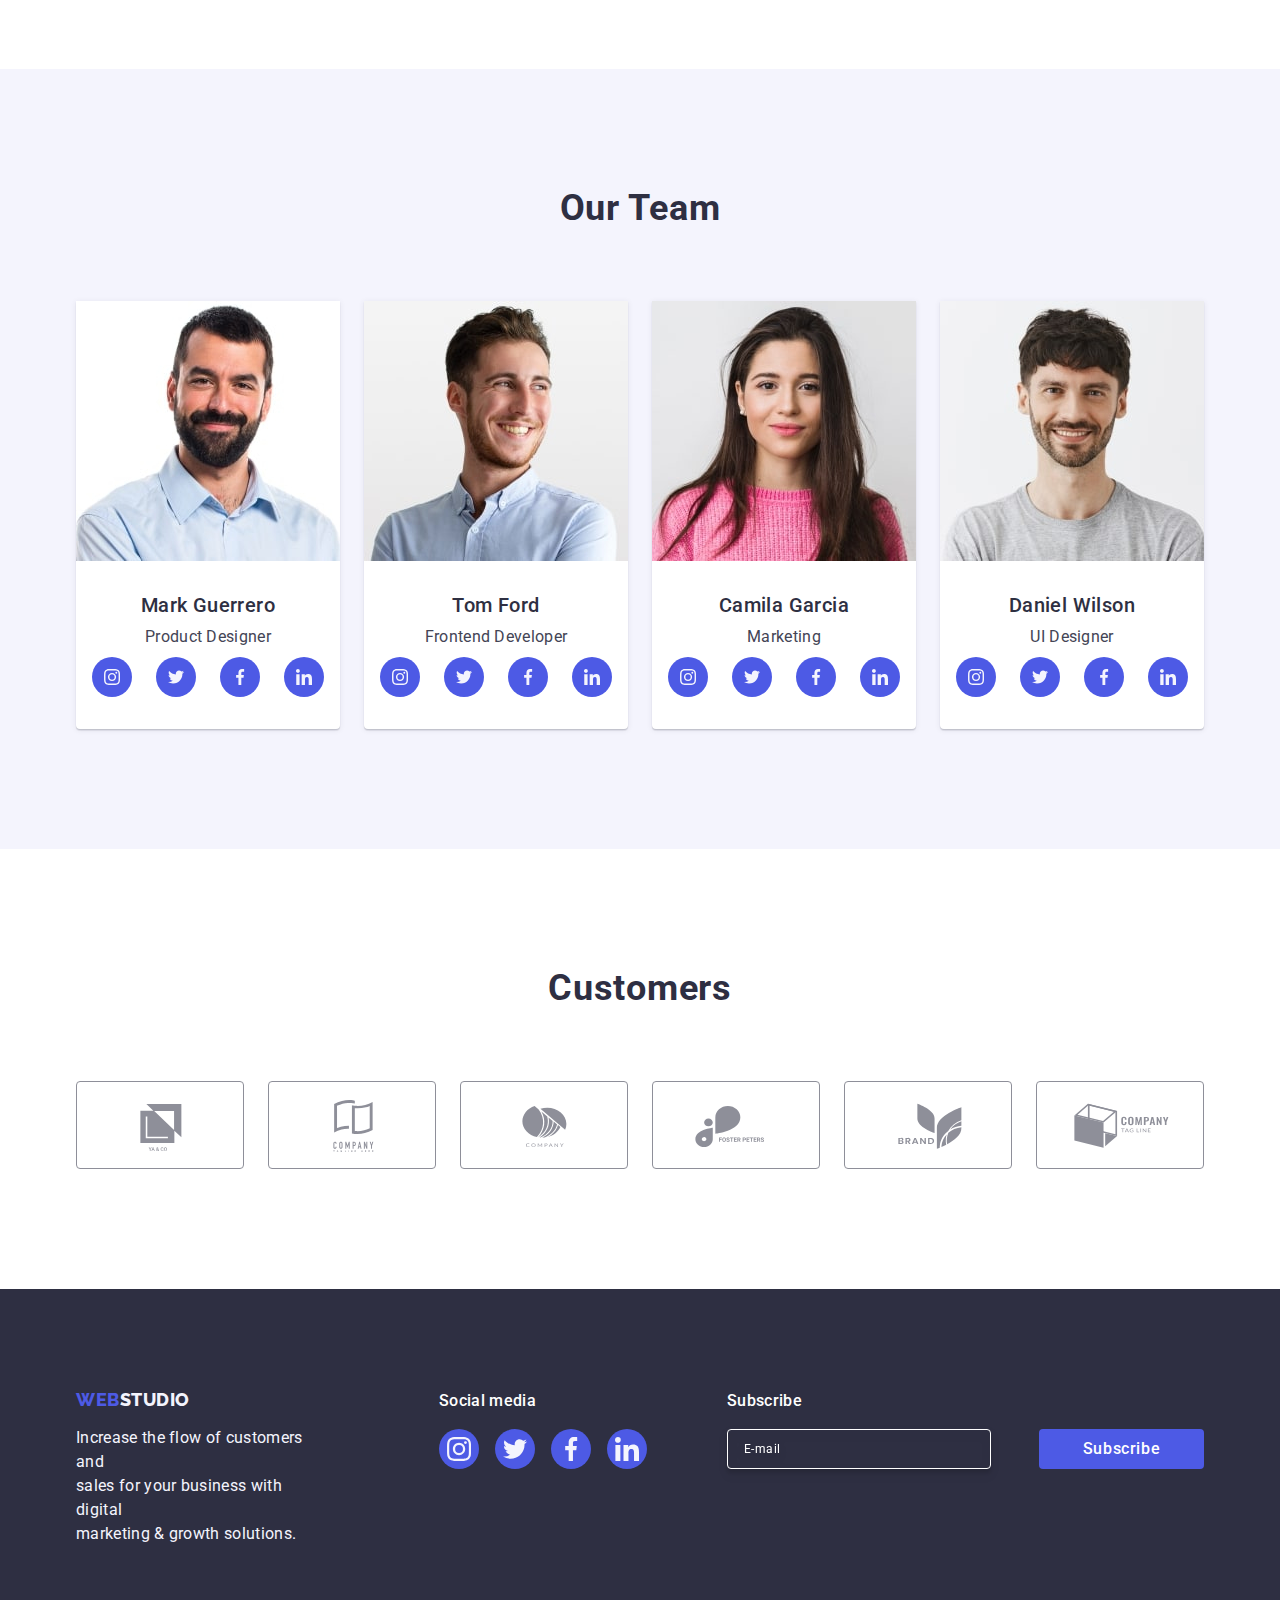
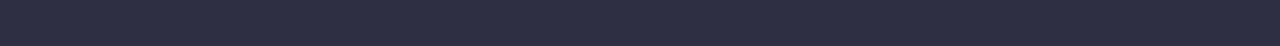
==== commit 0950d48d: "aaa" ====
--- a/index.html
+++ b/index.html
@@ -417,14 +417,12 @@
                 placeholder="E-mail"
               />
             </label>
-            <div class="footer-button-area">
-              <button class="footer-input-btn btn" type="submit">
-                Subscribe
-              </button>
-              <svg class="footer-input-icon" width="24" height="24">
-                <use href="./images/icons.svg#icon-message"></use>
-              </svg>
-            </div>
+            <button class="footer-input-btn btn" type="submit">
+              Subscribe
+            </button>
+            <svg class="footer-input-icon" width="24" height="24">
+              <use href="./images/icons.svg#icon-message"></use>
+            </svg>
           </form>
         </div>
       </div>
@@ -433,7 +431,6 @@
     <div class="modal-container is-hidden" data-modal>
       <div class="modal-window">
         <p class="modal-title">Leave your contacts and we will call you back</p>
-
         <form class="modal-form" action="">
           <label class="modal-label" for="user-name">Name</label>
           <div class="modal-input-wrap">
--- a/css/styles.css
+++ b/css/styles.css
@@ -617,6 +617,7 @@
 
 .footer-form {
     display: flex;
+    gap: 24px;
 }
 
 .footer-label {
@@ -628,11 +629,16 @@
     width: 264px;
     height: 40px;
     flex-shrink: 0;
-    padding: 0 24px;
     border-radius: 4px;
     border: 1px solid var(--white, #FFF);
     box-shadow: 0px 4px 4px 0px rgba(0, 0, 0, 0.15);
     background: transparent;
+    font-size: 12px;
+    line-height: 1.5;
+    letter-spacing: 0.04em;
+    padding-left: 16px;
+    padding-right: 16px;
+    filter: drop-shadow(0px 4px 4px rgba(0, 0, 0, 0.15));
 }
 
 .footer-input::placeholder {
@@ -647,10 +653,9 @@
 }
 
 .footer-input-btn {
-    display: inline-flex;
-    box-sizing: content-box;
-    min-width: 117px;
-    height: 24px;
+    display: flex;
+    min-width: 165px;
+    height: 40px;
     padding: 8px 24px;
     justify-content: center;
     align-items: center;
@@ -658,14 +663,13 @@
     border: none;
     border-radius: 4px;
     background: var(--iris, #4D5AE5);
-    color: var(--white, #FFF);
+    color: #ffffff;
     text-align: center;
-    font-family: Roboto;
-    font-size: 16px;
-    font-style: normal;
-    font-weight: 500;
-    line-height: 24px;
-    letter-spacing: 0.64px;
+    font-family: "Roboto", sans-serif;
+    font-size: 16px;
+    font-weight: 500;
+    line-height: 1.5;
+    letter-spacing: 0.04em;
 }
 
 .footer-button-area {
@@ -678,6 +682,7 @@
     top: 50%;
     right: 24px;
     transform: translateY(-50%);
+    margin-left: 16px;
     transition: fill 200ms ease;
 }
 
@@ -712,7 +717,7 @@
         0px 2px 1px rgba(0, 0, 0, 0.2);
     border-radius: 4px;
     transition: transform 250ms cubic-bezier(0.4, 0, 0.2, 1);
-    padding: 0 24px;
+    padding: 72px 24px 24px 24px;
 }
 
 .modal-button {
@@ -756,10 +761,9 @@
     font-size: 16px;
     font-style: normal;
     font-weight: 500;
-    line-height: 24px;
+    line-height: 1.5;
     /* 150% */
-    letter-spacing: 0.32px;
-    padding-top: 72px;
+    letter-spacing: 0.02em;
     margin-bottom: 16px;
 }
 
@@ -791,7 +795,7 @@
     font-size: 12px;
     font-style: normal;
     font-weight: 400;
-    line-height: 14px;
+    line-height: 1.6px;
     /* 116.667% */
     letter-spacing: 0.48px;
 }
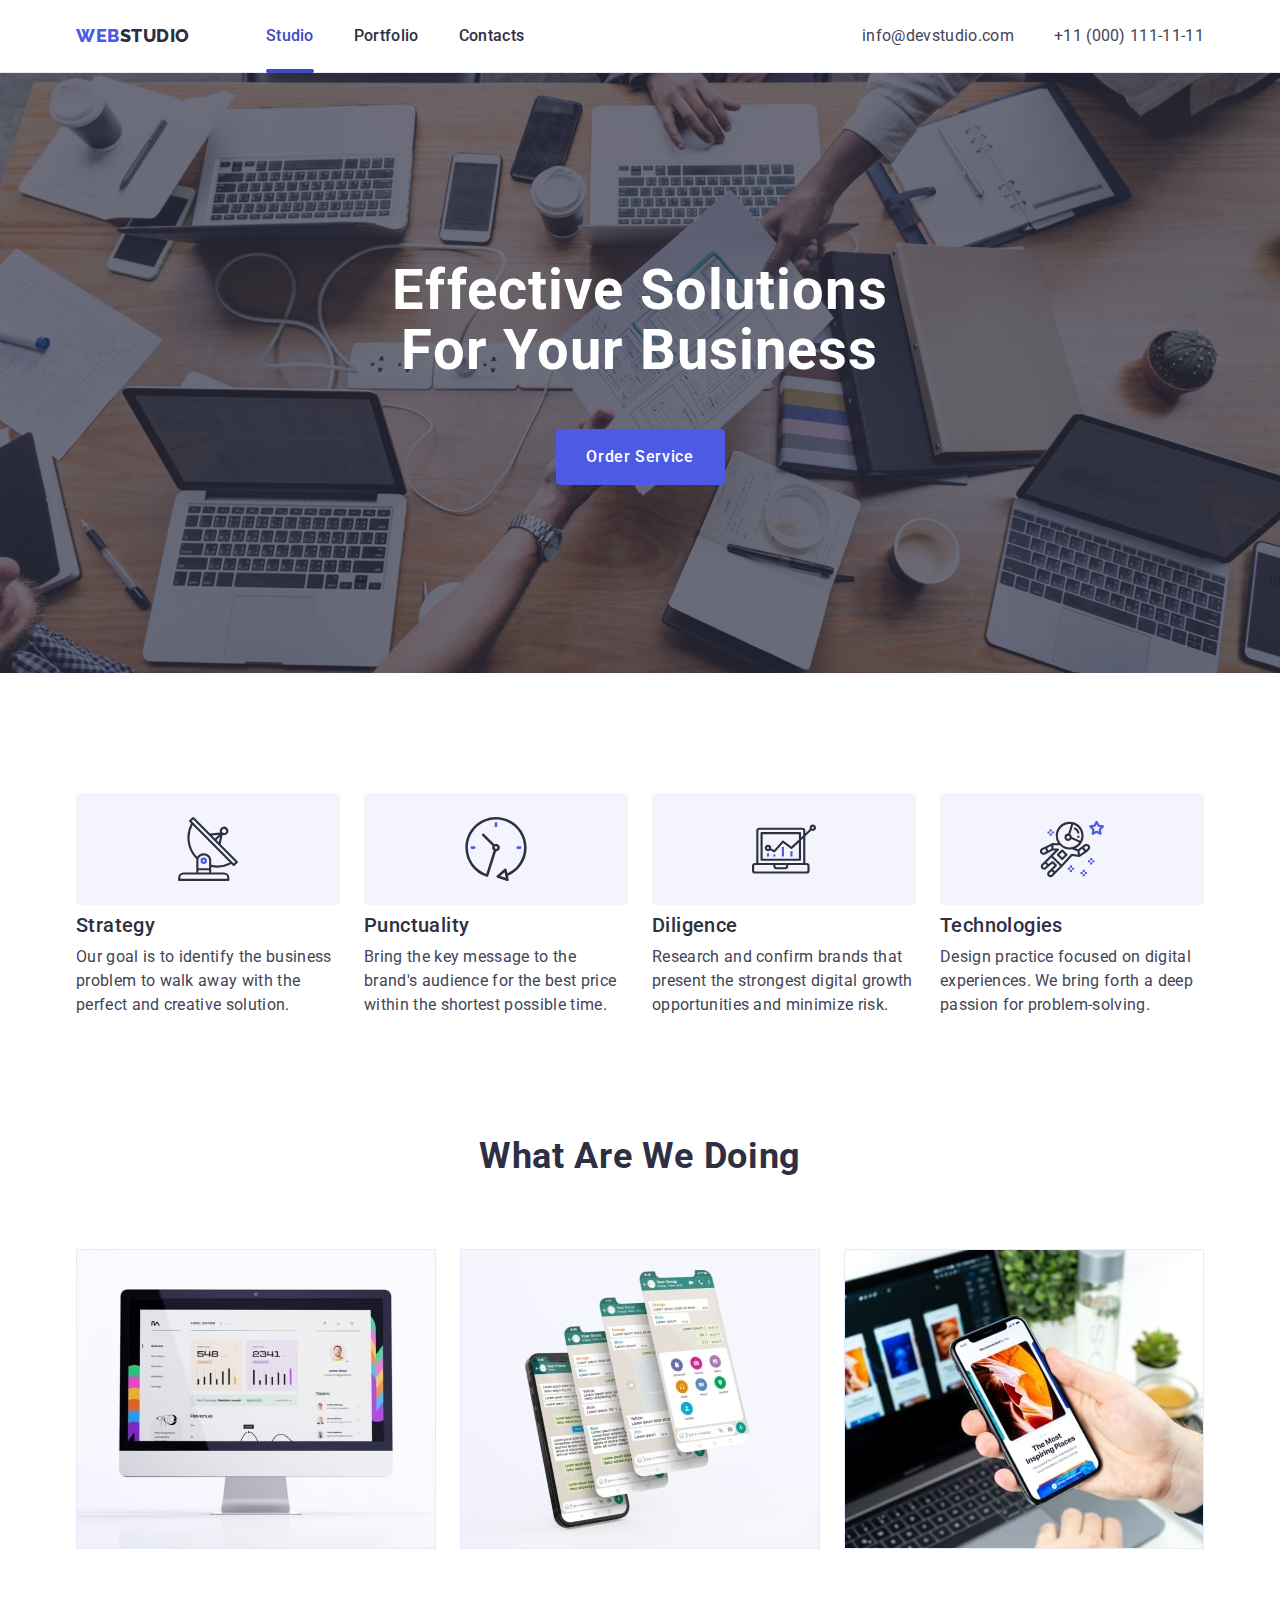
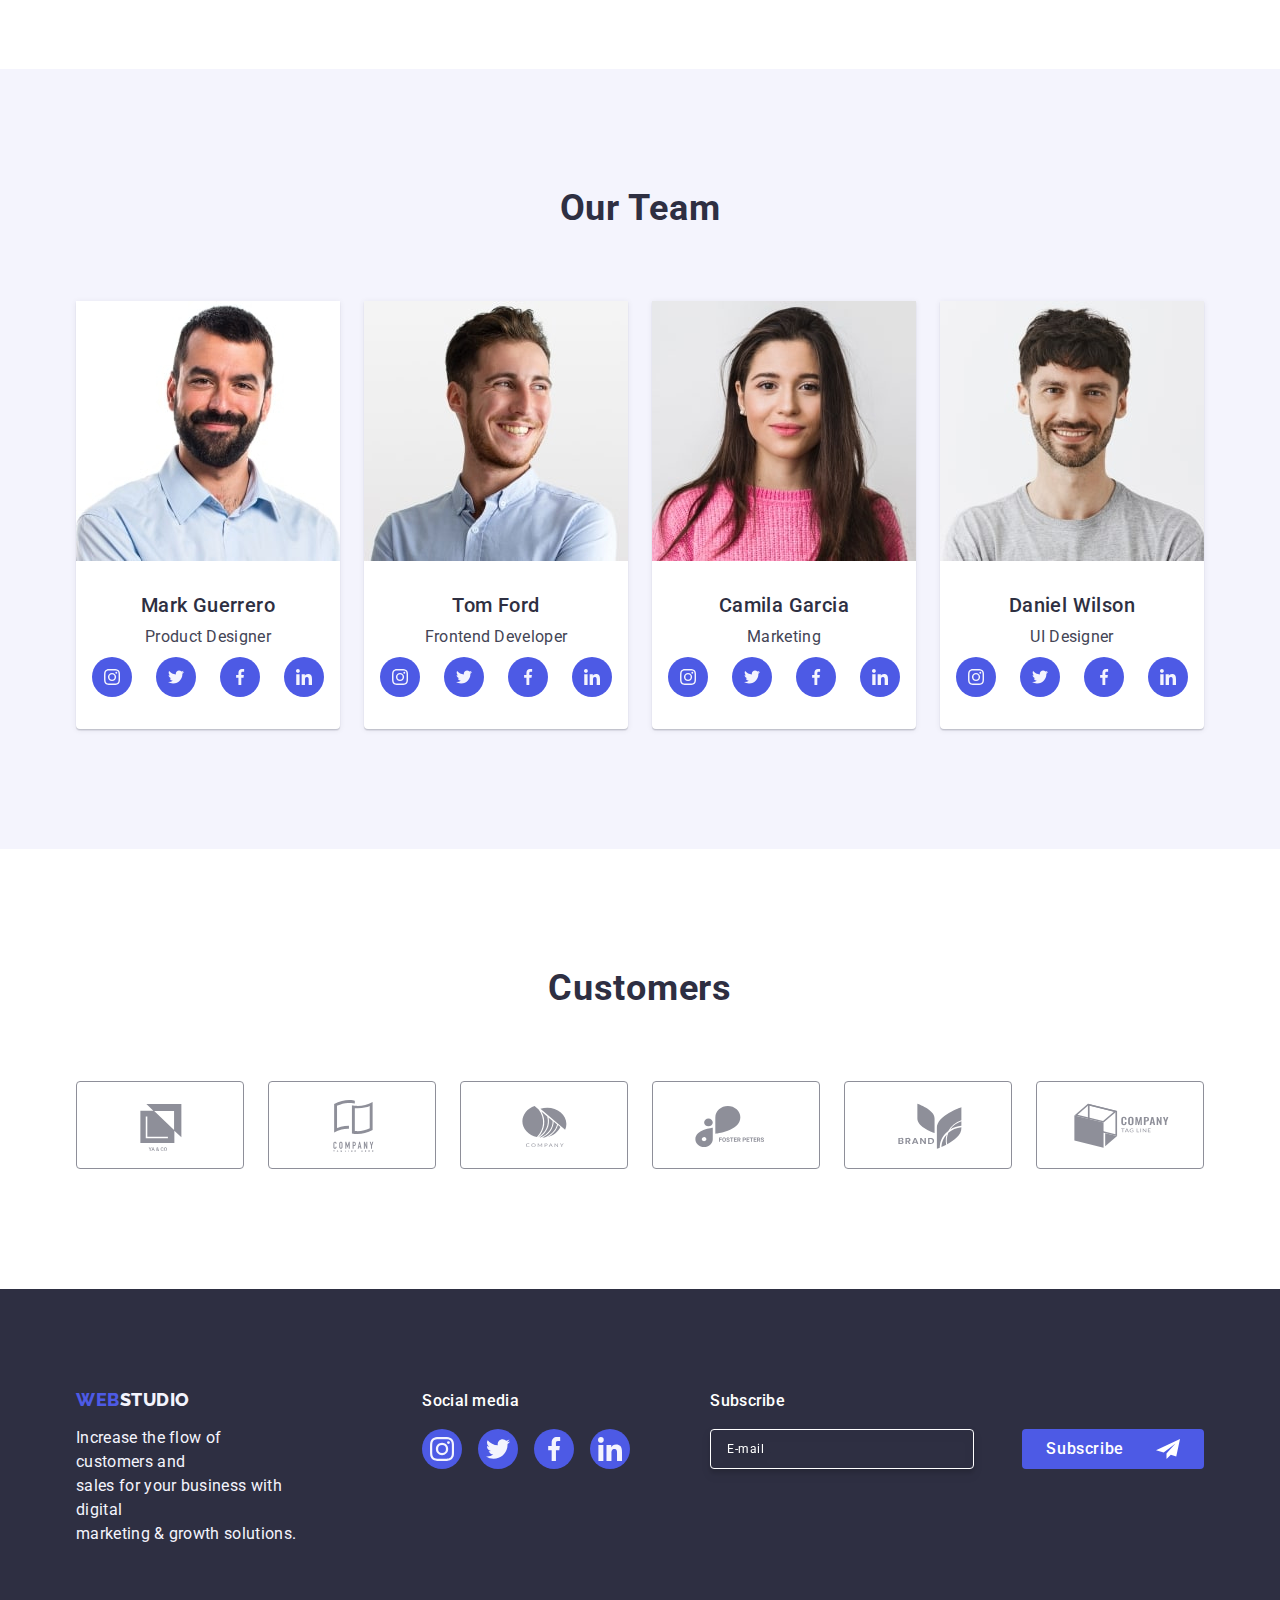
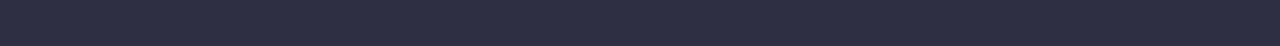
==== commit 3ff1348e: "footer" ====
--- a/index.html
+++ b/index.html
@@ -417,12 +417,12 @@
                 placeholder="E-mail"
               />
             </label>
-            <button class="footer-input-btn btn" type="submit">
+            <button class="footer-input-btn" type="submit">
               Subscribe
+              <svg class="footer-input-icon" width="24" height="24">
+                <use href="./images/icons.svg#icon-message"></use>
+              </svg>
             </button>
-            <svg class="footer-input-icon" width="24" height="24">
-              <use href="./images/icons.svg#icon-message"></use>
-            </svg>
           </form>
         </div>
       </div>
--- a/css/styles.css
+++ b/css/styles.css
@@ -663,13 +663,19 @@
     border: none;
     border-radius: 4px;
     background: var(--iris, #4D5AE5);
-    color: #ffffff;
+    color: var(--white-cl);
     text-align: center;
     font-family: "Roboto", sans-serif;
     font-size: 16px;
     font-weight: 500;
     line-height: 1.5;
     letter-spacing: 0.04em;
+    transition: background-color 250ms cubic-bezier(0.4, 0, 0.2, 1);
+}
+
+.footer-input-btn:hover,
+.footer-input-btn:focus {
+    background-color: var(--blue-cl);
 }
 
 .footer-button-area {
@@ -678,12 +684,15 @@
 
 .footer-input-icon {
     fill: var(--white-cl);
-    position: absolute;
-    top: 50%;
-    right: 24px;
-    transform: translateY(-50%);
     margin-left: 16px;
-    transition: fill 200ms ease;
+}
+
+.btn-txt {
+    color: var(--white-cl);
+    font-size: 16px;
+    font-weight: 500;
+    line-height: 150%;
+    letter-spacing: 0.04em;
 }
 
 /* ------------MODAL------------- */
